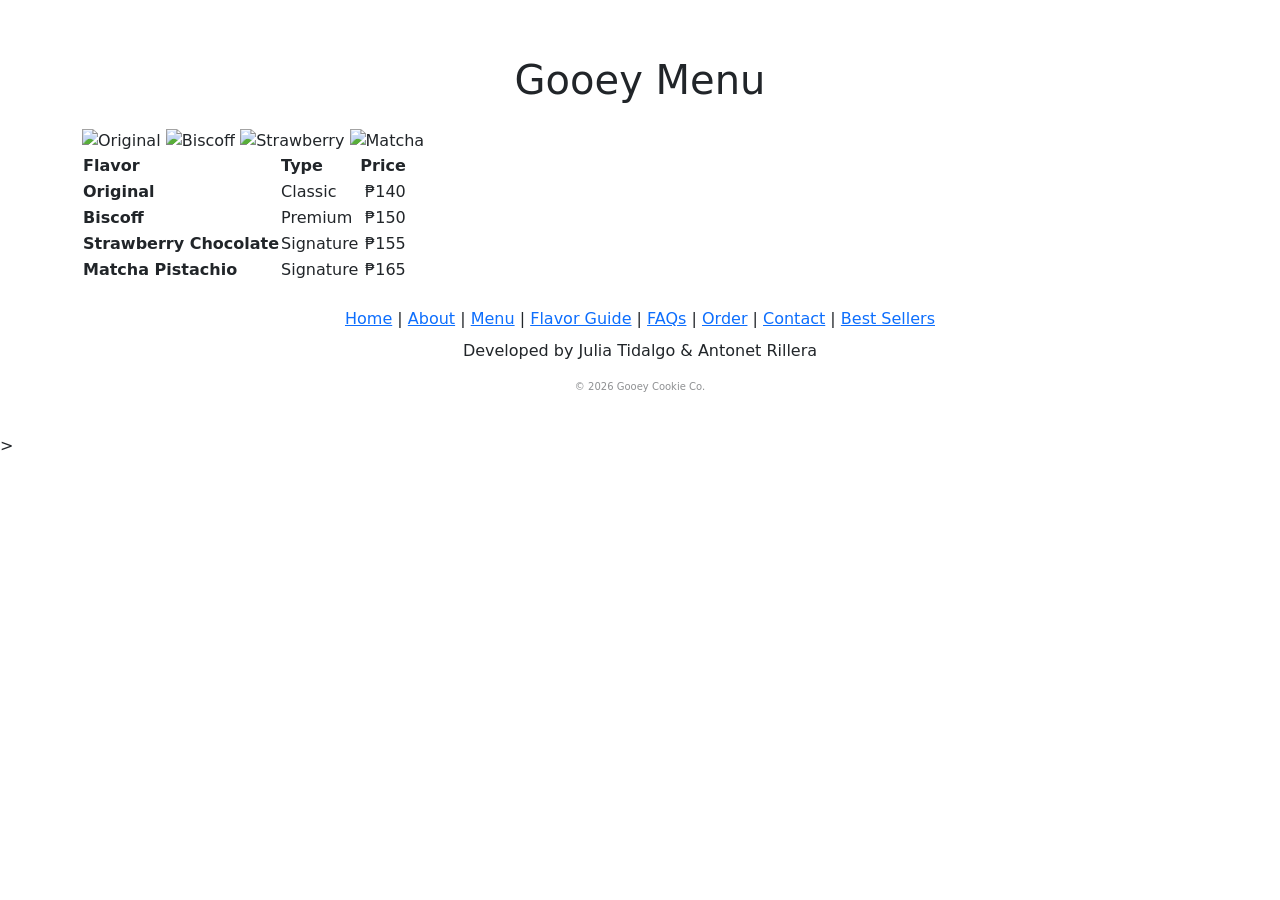
==== menu.html @ 3b3f44af "Add files via upload" ====
<!DOCTYPE html>
<html lang="en">

<head>
    <meta charset="UTF-8">
    <meta name="viewport" content="width=device-width, initial-scale=1">
    <title>Our Menu | Gooey</title>

    <link href="https://cdn.jsdelivr.net/npm/bootstrap@5.3.2/dist/css/bootstrap.min.css" rel="stylesheet">
    <link
        href="https://fonts.googleapis.com/css2?family=Playfair+Display:wght@700;900&family=Montserrat:wght@300;400;600&display=swap"
        rel="stylesheet">
    <link rel="stylesheet" href="./css/style.css">
</head>

<body>
    <div class="page-background">

        <!-- NAVBAR -->
        <nav class="navbar navbar-expand-lg navbar-dark custom-nav sticky-top">
            <div class="container">
                <a class="navbar-brand" href="index.html">GOOEY</a>
                <button class="navbar-toggler border-0" type="button" data-bs-toggle="collapse"
                    data-bs-target="#navMenu">
                    <span class="navbar-toggler-icon"></span>
                </button>
                <div class="collapse navbar-collapse" id="navMenu">
                    <ul class="navbar-nav ms-auto">
                        <li class="nav-item"><a class="nav-link" href="index.html">Home</a></li>
                        <li class="nav-item"><a class="nav-link" href="about.html">About</a></li>
                        <li class="nav-item"><a class="nav-link active" href="menu.html">Menu</a></li>
                        <li class="nav-item"><a class="nav-link" href="flavor-guide.html">Flavor Guide</a></li>
                        <li class="nav-item"><a class="nav-link" href="faq.html">FAQs</a></li>
                        <li class="nav-item"><a class="nav-link" href="order.html">Order</a></li>
                        <li class="nav-item"><a class="nav-link" href="contact.html">Contact</a></li>
                        <li class="nav-item dropdown">
                            <a class="nav-link dropdown-toggle" href="#" data-bs-toggle="dropdown">Special</a>
                            <ul class="dropdown-menu border-0 shadow">
                                <li><a class="dropdown-item" href="dubai-signature.html">Best Sellers</a></li>
                            </ul>
                        </li>
                    </ul>
                </div>
            </div>
        </nav>

        <h1 class="title text-center">Gooey Menu</h1>

        <div class="container gallery mt-4">
            <img src="./images/original.png" alt="Original">
            <img src="./images/biscoff.png" alt="Biscoff">
            <img src="./images/strawberry_chocolate.png" alt="Strawberry">
            <img src="./images/matcha_pistachio.png" alt="Matcha">
        </div>

        <div class="container">
            <div class="menu-container">
                <table class="menu-table">
                    <thead>
                        <tr>
                            <th>Flavor</th>
                            <th>Type</th>
                            <th class="text-end">Price</th>
                        </tr>
                    </thead>
                    <tbody>
                        <tr>
                            <td><strong>Original</strong></td>
                            <td><span class="flavor-type">Classic</span></td>
                            <td class="text-end price-tag">₱140</td>
                        </tr>
                        <tr>
                            <td><strong>Biscoff</strong></td>
                            <td><span class="flavor-type">Premium</span></td>
                            <td class="text-end price-tag">₱150</td>
                        </tr>
                        <tr>
                            <td><strong>Strawberry Chocolate</strong></td>
                            <td><span class="flavor-type">Signature</span></td>
                            <td class="text-end price-tag">₱155</td>
                        </tr>
                        <tr>
                            <td><strong>Matcha Pistachio</strong></td>
                            <td><span class="flavor-type">Signature</span></td>
                            <td class="text-end price-tag">₱165</td>
                        </tr>
                    </tbody>
                </table>
            </div>
        </div>

        <footer class="text-center py-4">
            <div class="footer-links mb-2">
                <a href="index.html">Home</a> |
                <a href="about.html">About</a> |
                <a href="menu.html">Menu</a> |
                <a href="flavor-guide.html">Flavor Guide</a> |
                <a href="faq.html">FAQs</a> |
                <a href="order.html">Order</a> |
                <a href="contact.html">Contact</a> |
                <a href="dubai-signature.html">Best Sellers</a>
            </div>
            <p>Developed by Julia Tidalgo & Antonet Rillera</p>
            <p style="opacity:0.5;font-size:10px;">© 2026 Gooey Cookie Co.</p>
        </footer>

    </div>

    <script src="https://cdn.jsdelivr.net/npm/bootstrap@5.3.2/dist/js/bootstrap.bundle.min.js"></script>
</body>

</html>>
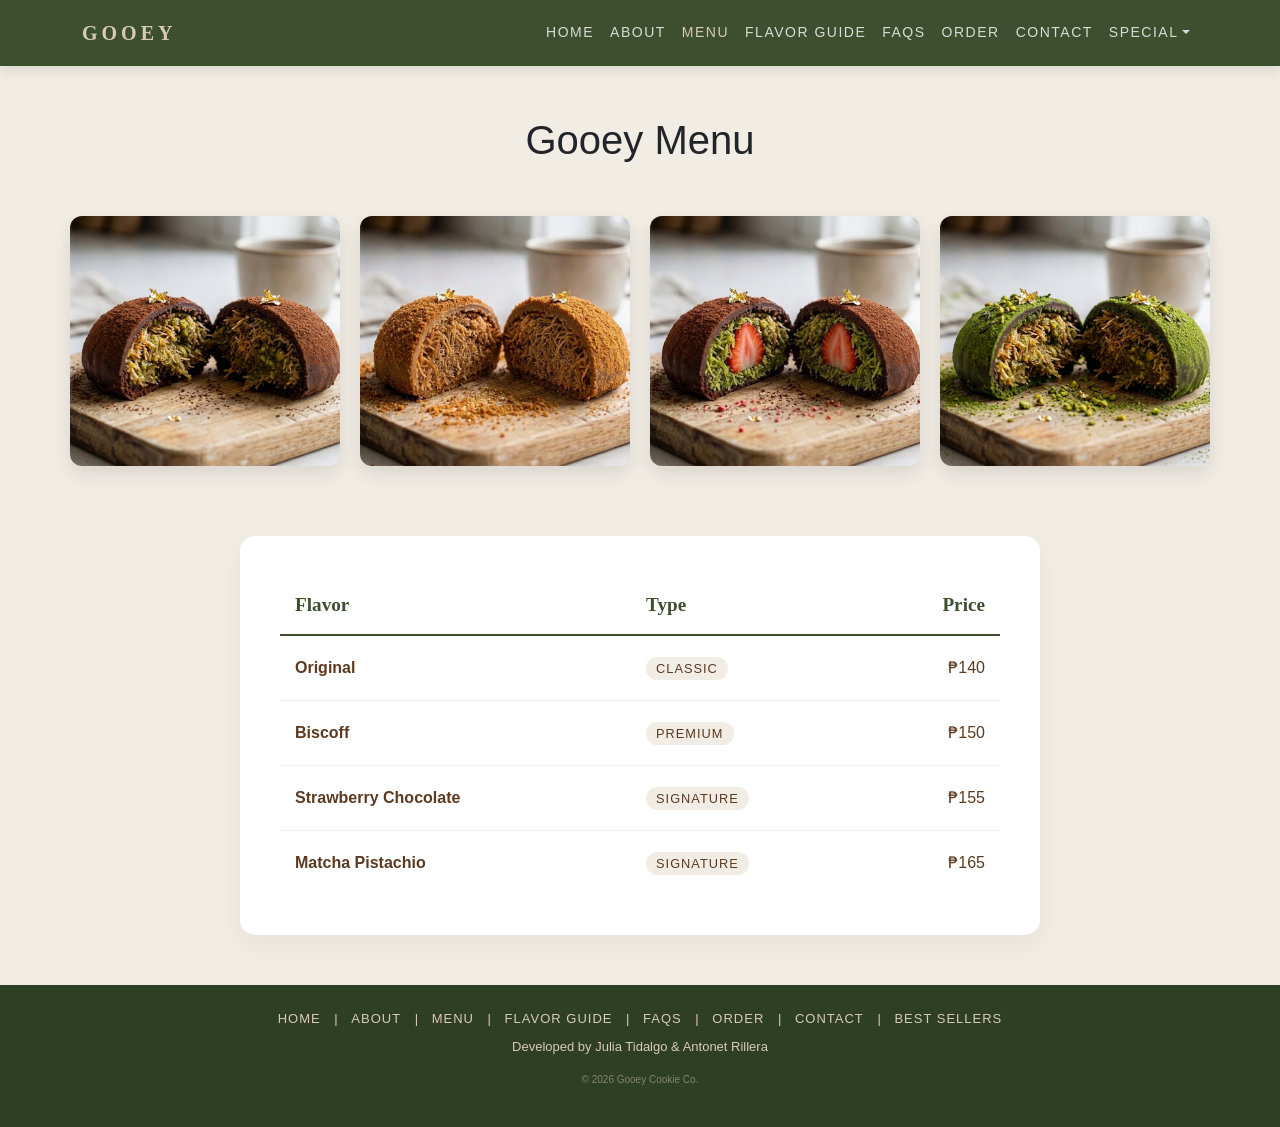
==== commit 0a17473d: "Update menu.html" ====
--- a/menu.html
+++ b/menu.html
@@ -20,9 +20,10 @@
         <nav class="navbar navbar-expand-lg navbar-dark custom-nav sticky-top">
             <div class="container">
                 <a class="navbar-brand" href="index.html">GOOEY</a>
+                <!-- Toggler button kept for collapse but arrow removed -->
                 <button class="navbar-toggler border-0" type="button" data-bs-toggle="collapse"
                     data-bs-target="#navMenu">
-                    <span class="navbar-toggler-icon"></span>
+                    <!-- arrow removed -->
                 </button>
                 <div class="collapse navbar-collapse" id="navMenu">
                     <ul class="navbar-nav ms-auto">
@@ -109,4 +110,4 @@
     <script src="https://cdn.jsdelivr.net/npm/bootstrap@5.3.2/dist/js/bootstrap.bundle.min.js"></script>
 </body>
 
-</html>>+</html>
--- a/css/style.css
+++ b/css/style.css
@@ -0,0 +1,675 @@
+html, body { 
+height: 100%; 
+margin: 0; 
+font-family: 'Montserrat', sans-serif;
+background: #F1ECE4; 
+}
+
+.page-background {
+min-height: 100vh;
+display: flex;
+flex-direction: column;
+}
+
+.main-content {
+flex: 1;
+}
+
+.custom-nav{
+background:#3E4F2F;
+padding:0.8rem 0;
+box-shadow:0 4px 12px rgba(0,0,0,0.1);
+}
+
+.navbar-brand{
+font-family:'Playfair Display', serif;
+font-weight:900;
+letter-spacing:4px;
+color:#D8CBB5 !important;
+}
+
+.nav-link{
+font-size:14px;
+letter-spacing:1.5px;
+text-transform:uppercase;
+color:rgba(255,255,255,0.8) !important;
+}
+
+.nav-link:hover,
+.nav-link.active{
+color:#D8CBB5 !important;
+}
+
+.hero{
+position:relative;
+height:400px;
+background:url('../images/all.jpg') center/cover no-repeat;
+display:flex;
+flex-direction:column;
+justify-content:center;
+align-items:center;
+text-align:center;
+overflow:hidden;
+}
+
+.hero::before{
+content:"";
+position:absolute;
+top:0;
+left:0;
+width:100%;
+height:100%;
+background-color:rgba(0,0,0,0.5);
+z-index:1;
+}
+
+.hero h1{
+font-family:'Playfair Display', serif;
+font-size:4rem;
+font-weight:900;
+color:#D8CBB5;
+z-index:2;
+letter-spacing:5px;
+margin:0;
+}
+
+.section-title{
+font-family:'Playfair Display', serif;
+font-weight:900;
+color:#5c3a21;
+text-align:center;
+letter-spacing:2px;
+margin-top:50px;
+margin-bottom:30px;
+}
+
+.title{
+text-align:center;
+padding-top:50px;
+}
+
+.slider-img{
+height:500px;
+object-fit:cover;
+border-radius:15px;
+box-shadow:0 8px 20px rgba(0,0,0,0.1);
+}
+
+.gallery{
+display:grid;
+grid-template-columns:repeat(auto-fit,minmax(200px,1fr));
+gap:20px;
+padding:20px 0;
+}
+
+.gallery img{
+width:100%;
+height:250px;
+object-fit:cover;
+border-radius:12px;
+box-shadow:0 8px 20px rgba(0,0,0,0.1);
+transition:transform 0.3s ease;
+}
+
+.gallery img:hover{
+transform:translateY(-5px);
+}
+
+.menu-container{
+max-width:800px;
+margin:50px auto;
+background:white;
+padding:40px;
+border-radius:15px;
+box-shadow:0 10px 30px rgba(0,0,0,0.05);
+}
+
+.menu-table{
+width:100%;
+border-collapse:collapse;
+}
+
+.menu-table th{
+font-family:'Playfair Display', serif;
+font-size:1.2rem;
+color:#3E4F2F;
+border-bottom:2px solid #3E4F2F;
+padding:15px;
+text-align:left;
+}
+
+.menu-table td{
+padding:20px 15px;
+border-bottom:1px solid #eee;
+color:#5c3a21;
+font-weight:400;
+}
+
+.menu-table tr:last-child td{
+border-bottom:none;
+}
+
+.price-tag{
+font-weight:600;
+color:#3E4F2F;
+}
+
+.flavor-type{
+font-size:0.8rem;
+text-transform:uppercase;
+letter-spacing:1px;
+background:#f1ece4;
+padding:4px 10px;
+border-radius:20px;
+color:#5c3a21;
+}
+
+.flavor-card .card{
+border:none;
+border-radius:15px;
+overflow:hidden;
+position:relative;
+transition:all 0.4s;
+box-shadow:0 8px 20px rgba(0,0,0,0.1);
+}
+
+.flavor-card .card:hover{
+transform:translateY(-10px);
+box-shadow:0 15px 30px rgba(0,0,0,0.2);
+}
+
+.card-overlay{
+position:absolute;
+top:0;
+left:0;
+width:100%;
+height:100%;
+background:rgba(47,63,35,0.85);
+color:#D8CBB5;
+display:flex;
+flex-direction:column;
+justify-content:center;
+align-items:center;
+opacity:0;
+transition:opacity 0.3s ease;
+padding:20px;
+text-align:center;
+}
+
+.flavor-card .card:hover .card-overlay{
+opacity:1;
+}
+
+.card-overlay h5{
+font-family:'Playfair Display', serif;
+font-weight:700;
+letter-spacing:1px;
+}
+
+.modal-content{
+background-color:#F1ECE4;
+border-radius:20px;
+border:none;
+overflow:hidden;
+}
+
+.modal-header{
+background-color:#3E4F2F;
+color:#D8CBB5;
+border:none;
+padding:20px;
+}
+
+.modal-title{
+font-family:'Playfair Display', serif;
+font-weight:700;
+letter-spacing:2px;
+}
+
+.modal-body{
+padding:30px;
+color:#5c3a21;
+}
+
+.btn-close{
+filter:invert(1) grayscale(100%) brightness(200%);
+}
+
+footer{
+background:#2F3F23;
+color:#D8CBB5;
+text-align:center;
+padding:40px 20px;
+font-size:13px;
+}
+
+.footer-links a{
+color:#D8CBB5;
+text-decoration:none;
+margin:0 10px;
+text-transform:uppercase;
+letter-spacing:1px;
+}
+
+.footer-links a:hover{
+color:#F1ECE4;
+}
+
+.about-container{
+max-width:900px;
+margin:60px auto;
+padding:0 20px;
+}
+
+.about-container section{
+background:#fff8f0;
+padding:40px 30px;
+margin-bottom:30px;
+border-radius:15px;
+box-shadow:0 6px 18px rgba(0,0,0,0.08);
+line-height:1.8;
+transition:transform 0.3s ease, box-shadow 0.3s ease;
+}
+
+.about-container section:hover{
+transform:translateY(-5px);
+box-shadow:0 12px 25px rgba(0,0,0,0.12);
+}
+
+.about-container p{
+font-size:1.05rem;
+color:#4b3e2a;
+margin-bottom:20px;
+}
+
+.about-container ul{
+list-style-type:disc;
+padding-left:25px;
+color:#4b3e2a;
+}
+
+.soft-title{
+font-size:28px;
+font-weight:700;
+color:#3E4F2F;
+margin-bottom:15px;
+position:relative;
+padding-bottom:10px;
+}
+
+.soft-title::after{
+content:"";
+display:block;
+width:50px;
+height:3px;
+background:#D8CBB5;
+margin-top:5px;
+border-radius:3px;
+}
+
+.hero{
+height:350px;
+text-align:center;
+padding:0 20px;
+}
+
+.hero h1{
+font-size:3.5rem;
+}
+
+.faq-container{
+max-width:800px;
+margin:60px auto;
+padding:0 20px;
+box-sizing:border-box;
+}
+
+.faq-container h2{
+text-align:center;
+font-family:'Playfair Display', serif;
+font-weight:700;
+font-size:2.5rem;
+color:#3E4F2F;
+margin-bottom:40px;
+}
+
+.accordion{
+background-color:rgb(207,187,153);
+color:rgb(76,61,25);
+cursor:pointer;
+padding:15px 20px;
+width:100%;
+border:none;
+text-align:left;
+outline:none;
+font-size:18px;
+transition:0.3s;
+margin-bottom:10px;
+border-radius:5px;
+box-sizing:border-box;
+position:relative;
+}
+
+.accordion:hover{
+background-color:rgb(136,144,99);
+color:rgb(229,215,196);
+}
+
+.accordion::after{
+content:"+";
+position:absolute;
+right:20px;
+font-size:18px;
+color:rgb(76,61,25);
+}
+
+.accordion.active::after{
+content:"−";
+color:rgb(76,61,25);
+}
+
+.panel{
+background-color:#F1ECE4;
+max-height:0;
+overflow:hidden;
+transition:max-height 0.3s ease;
+padding:0 20px;
+margin-bottom:10px;
+border-radius:0 0 5px 5px;
+box-sizing:border-box;
+}
+
+.panel p,
+.panel ul{
+margin:10px 0;
+line-height:1.6;
+color:rgb(76,61,25);
+}
+
+.panel ul{
+padding-left:20px;
+}
+
+.message-box{
+background-color:rgb(207,187,153);
+color:rgb(76,61,25);
+padding:25px 20px;
+border-radius:5px;
+margin-top:30px;
+text-align:center;
+border:none;
+box-sizing:border-box;
+}
+
+.message-box h3{
+font-size:1.4rem;
+margin-bottom:15px;
+}
+
+.message-box .form-control{
+border-radius:5px;
+border:1px solid rgb(136,144,99);
+}
+
+.message-box button{
+background-color:rgb(53,64,36);
+color:rgb(229,215,196);
+padding:10px 20px;
+border:none;
+border-radius:5px;
+cursor:pointer;
+font-size:16px;
+transition:0.3s;
+}
+
+.message-box button:hover{
+background-color:rgb(76,61,25);
+color:white;
+}
+
+.order-form{
+background-color:rgb(207,187,153);
+padding:25px 20px;
+border-radius:12px;
+margin:60px auto;
+max-width:1000px;
+box-sizing:border-box;
+}
+
+.order-form input[type="text"],
+.order-form input[type="email"],
+.order-form input[type="number"],
+.order-form select,
+.order-form textarea{
+width:100%;
+padding:10px;
+margin:10px 0;
+border-radius:6px;
+border:1px solid rgb(136,144,99);
+font-size:16px;
+box-sizing:border-box;
+}
+
+.order-form button{
+background-color:rgb(53,64,36);
+color:rgb(229,215,196);
+padding:12px;
+border:none;
+border-radius:6px;
+cursor:pointer;
+font-size:16px;
+margin-top:15px;
+width:100%;
+transition:0.3s;
+}
+
+.order-form button:hover{
+background-color:rgb(76,61,25);
+}
+
+.phone-input{
+display:flex;
+align-items:center;
+margin:8px 0;
+}
+
+.phone-input span{
+background-color:rgb(136,144,99);
+color:rgb(229,215,196);
+padding:10px 12px;
+border-top-left-radius:6px;
+border-bottom-left-radius:6px;
+font-weight:bold;
+}
+
+.phone-input input{
+flex:1;
+padding:10px;
+border:1px solid rgb(136,144,99);
+border-left:none;
+border-top-right-radius:6px;
+border-bottom-right-radius:6px;
+font-size:16px;
+}
+
+.flavor-table{
+width:100%;
+border-collapse:collapse;
+margin:10px 0 20px 0;
+}
+
+.flavor-table th,
+.flavor-table td{
+padding:10px;
+border-bottom:1px solid rgb(136,144,99);
+}
+
+.flavor-table input[type="number"]{
+width:60px;
+text-align:center;
+border:1px solid rgb(136,144,99);
+border-radius:5px;
+padding:5px;
+}
+
+.reviews-container{
+display:flex;
+gap:20px;
+flex-wrap:wrap;
+margin-bottom:60px;
+}
+
+.review-card{
+flex:0 0 auto;
+width:300px;
+background-color:rgb(220,210,190);
+padding:20px;
+border-radius:8px;
+color:rgb(76,61,25);
+}
+
+@media(max-width:768px){
+.order-form .row > div{
+flex:0 0 100%;
+max-width:100%;
+}
+
+.review-card{
+width:100%;
+}
+}
+
+.contact-container{
+max-width:1100px;
+margin:60px auto;
+padding:0 20px;
+}
+
+.contact-title{
+text-align:center;
+font-family:'Playfair Display', serif;
+font-weight:700;
+font-size:2.5rem;
+color:#3E4F2F;
+}
+
+.contact-card{
+background-color:rgb(207,187,153);
+border-radius:10px;
+padding:25px;
+height:100%;
+}
+
+.contact-form{
+background-color:rgb(207,187,153);
+border-radius:10px;
+padding:25px;
+}
+
+.contact-card p{
+line-height:1.6;
+color:rgb(76,61,25);
+margin-bottom:10px;
+}
+
+.contact-form input,
+.contact-form textarea{
+border:1px solid rgb(136,144,99);
+border-radius:6px;
+font-size:0.95rem;
+}
+
+.contact-form button{
+background-color:rgb(53,64,36);
+color:rgb(229,215,196);
+padding:12px 22px;
+border:none;
+border-radius:6px;
+cursor:pointer;
+transition:0.3s;
+}
+
+.contact-form button:hover{
+background-color:rgb(76,61,25);
+color:white;
+}
+
+.map-responsive{
+height:100%;
+min-height:260px;
+}
+
+.map-responsive iframe{
+width:100%;
+height:100%;
+border:0;
+border-radius:10px;
+display:block;
+}
+
+@media (max-width:768px){
+
+.contact-container{
+padding:0 15px;
+}
+
+.map-responsive{
+min-height:200px;
+}
+
+}
+
+.cookie-modal .modal-dialog{
+max-width:720px;
+}
+
+.custom-cookie-modal{
+background:transparent;
+border:none;
+box-shadow:none;
+position:relative;
+}
+
+.modal-backdrop.show{
+background:#2F3F23;
+opacity:0.95;
+}
+
+.cookie-modal-img{
+width:100%;
+max-width:520px;
+border-radius:14px;
+border:4px solid #D8CBB5;
+box-shadow:0 15px 40px rgba(0,0,0,0.45);
+}
+
+.cookie-title{
+font-family:'Playfair Display', serif;
+color:#D8CBB5;
+font-size:1.8rem;
+letter-spacing:1px;
+}
+
+.cookie-desc{
+color:#e6dcc9;
+font-size:1rem;
+max-width:520px;
+margin:auto;
+line-height:1.6;
+}
+
+.custom-close{
+position:absolute;
+top:15px;
+right:20px;
+background:none;
+border:none;
+font-size:34px;
+color:#D8CBB5;
+cursor:pointer;
+z-index:10;
+}
+
+.custom-close:hover{
+color:white;
+}
